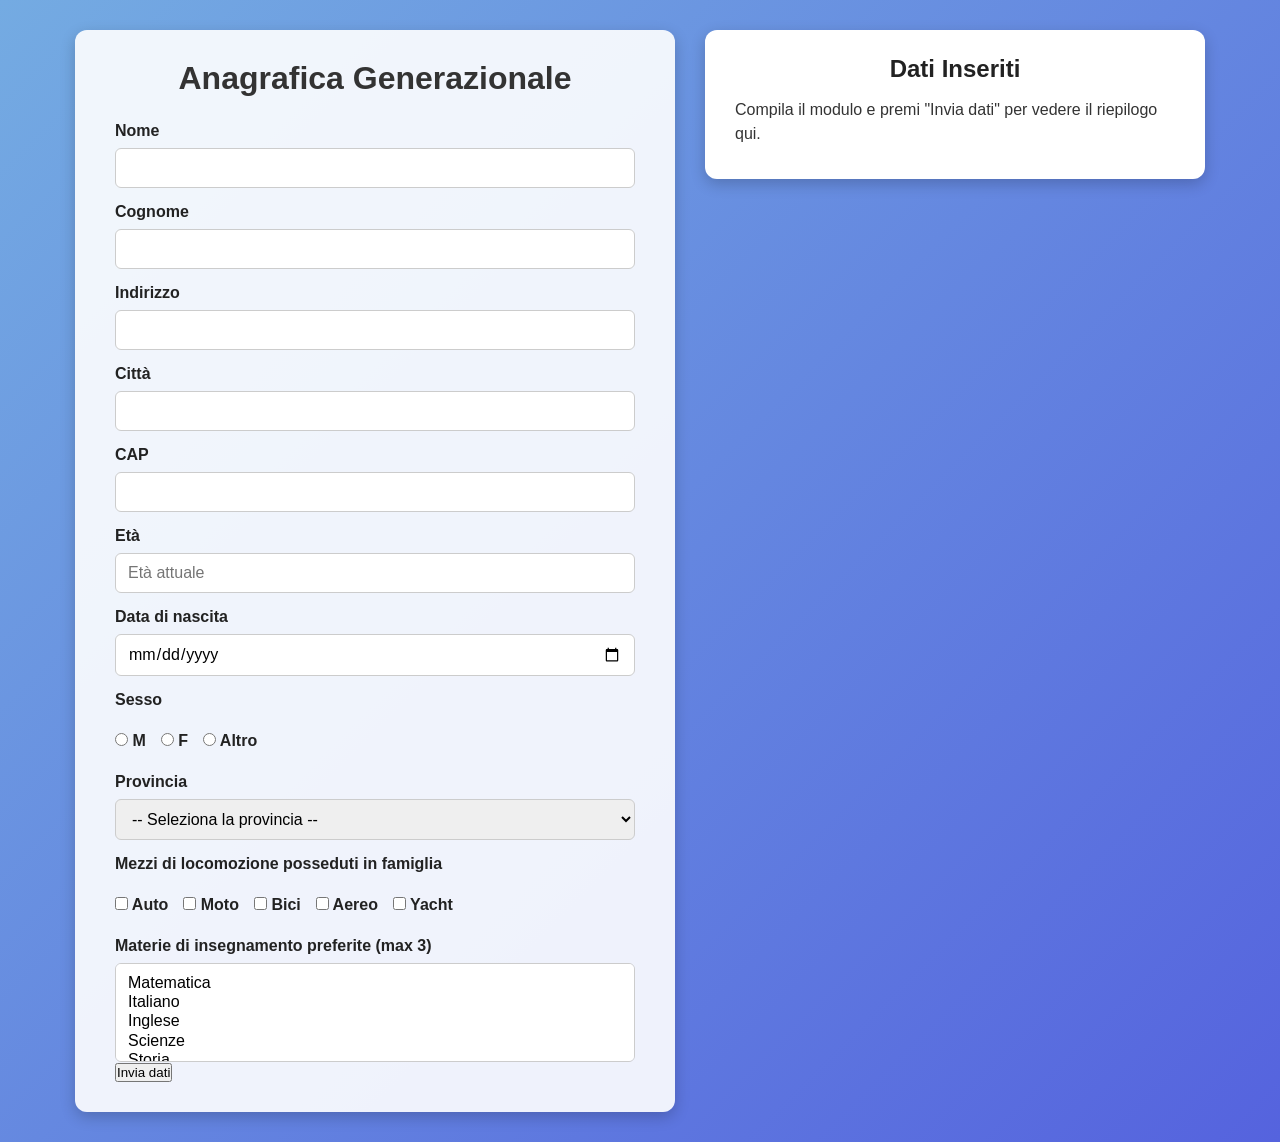
==== Anagrafica/index.html @ f3b71c74 "Add files via upload" ====
<!DOCTYPE html>
<html lang="it">
<head>
  <meta charset="UTF-8">
  <meta name="viewport" content="width=device-width, initial-scale=1.0">
  <title>Anagrafica Generazionale</title>
  <style>
    * {
      box-sizing: border-box;
      margin: 0;
      padding: 0;
      font-family: "Poppins", sans-serif;
    }

    body {
      background: linear-gradient(135deg, #74ABE2, #5563DE);
      min-height: 100vh;
      display: flex;
      justify-content: center;
      align-items: flex-start;
      padding: 30px;
      gap: 30px;
      flex-wrap: wrap;
    }

    form {
      background: rgba(255, 255, 255, 0.9);
      border-radius: 12px;
      padding: 30px 40px;
      box-shadow: 0 5px 15px rgba(0, 0, 0, 0.2);
      width: 100%;
      max-width: 600px;
    }

    h1 {
      text-align: center;
      color: #333;
      margin-bottom: 25px;
    }

    label {
      display: block;
      font-weight: 600;
      color: #222;
      margin-bottom: 8px;
      margin-top: 15px;
    }

    input[type="text"],
    input[type="number"],
    input[type="date"],
    select {
      width: 100%;
      padding: 10px 12px;
      border: 1px solid #ccc;
      border-radius: 6px;
      font-size: 1rem;
      transition: 0.2s;
    }

    .radio-group,
    .checkbox-group {
      display: flex;
      flex-wrap: wrap;
      gap: 15px;
      margin-top: 8px;
    }

    button {
      margin-top: 25px;
      width: 100%;
      padding: 12px;
      background: #5563DE;
      color: white;
      font-size: 1rem;
      border: none;
      border-radius: 8px;
      cursor: pointer;
      transition: background 0.3s;
    }

    button:hover {
      background: #3a47c1;
    }

    #output {
      background: white;
      border-radius: 12px;
      padding: 25px 30px;
      box-shadow: 0 5px 15px rgba(0, 0, 0, 0.2);
      max-width: 500px;
      width: 100%;
      color: #333;
    }

    #output h2 {
      text-align: center;
      margin-bottom: 15px;
      color: #222;
    }

    #output p {
      margin-bottom: 8px;
      line-height: 1.5;
    }
  </style>
</head>
<body>
  <form id="anagraficaForm">
    <h1>Anagrafica Generazionale</h1>

    <label for="nome">Nome</label>
    <input type="text" id="nome" name="nome" required>

    <label for="cognome">Cognome</label>
    <input type="text" id="cognome" name="cognome" required>

    <label for="indirizzo">Indirizzo</label>
    <input type="text" id="indirizzo" name="indirizzo">

    <label for="citta">Città</label>
    <input type="text" id="citta" name="citta">

    <label for="cap">CAP</label>
    <input type="text" id="cap" name="cap">

    <label for="eta">Età</label>
    <input type="number" id="eta" name="eta" placeholder="Età attuale">

    <label for="dataNascita">Data di nascita</label>
    <input type="date" id="dataNascita" name="dataNascita">

    <label>Sesso</label>
    <div class="radio-group">
      <label><input type="radio" name="sesso" value="M"> M</label>
      <label><input type="radio" name="sesso" value="F"> F</label>
      <label><input type="radio" name="sesso" value="Altro"> Altro</label>
    </div>

    <label for="provincia">Provincia</label>
    <select id="provincia" name="provincia">
      <option value="">-- Seleziona la provincia --</option>
      <option>RM - Roma</option>
      <option>MI - Milano</option>
      <option>NA - Napoli</option>
      <option>TO - Torino</option>
      <option>FI - Firenze</option>
      <option>VE - Venezia</option>
      <option>BA - Bari</option>
    </select>

    <label>Mezzi di locomozione posseduti in famiglia</label>
    <div class="checkbox-group">
      <label><input type="checkbox" name="mezzi" value="Auto"> Auto</label>
      <label><input type="checkbox" name="mezzi" value="Moto"> Moto</label>
      <label><input type="checkbox" name="mezzi" value="Bici"> Bici</label>
      <label><input type="checkbox" name="mezzi" value="Aereo"> Aereo</label>
      <label><input type="checkbox" name="mezzi" value="Yacht"> Yacht</label>
    </div>

    <label for="materie">Materie di insegnamento preferite (max 3)</label>
    <select id="materie" name="materie" multiple>
      <option>Matematica</option>
      <option>Italiano</option>
      <option>Inglese</option>
      <option>Scienze</option>
      <option>Storia</option>
      <option>Geografia</option>
      <option>Arte</option>
      <option>Educazione fisica</option>
      <option>Musica</option>
    </select>

    <input type="button" value="Invia dati" onclick="stampa()">
  </form>

  <div id="output">
    <h2>Dati Inseriti</h2>
    <p>Compila il modulo e premi "Invia dati" per vedere il riepilogo qui.</p>
  </div>
<script src="script.js"></script>

</body>
</html>
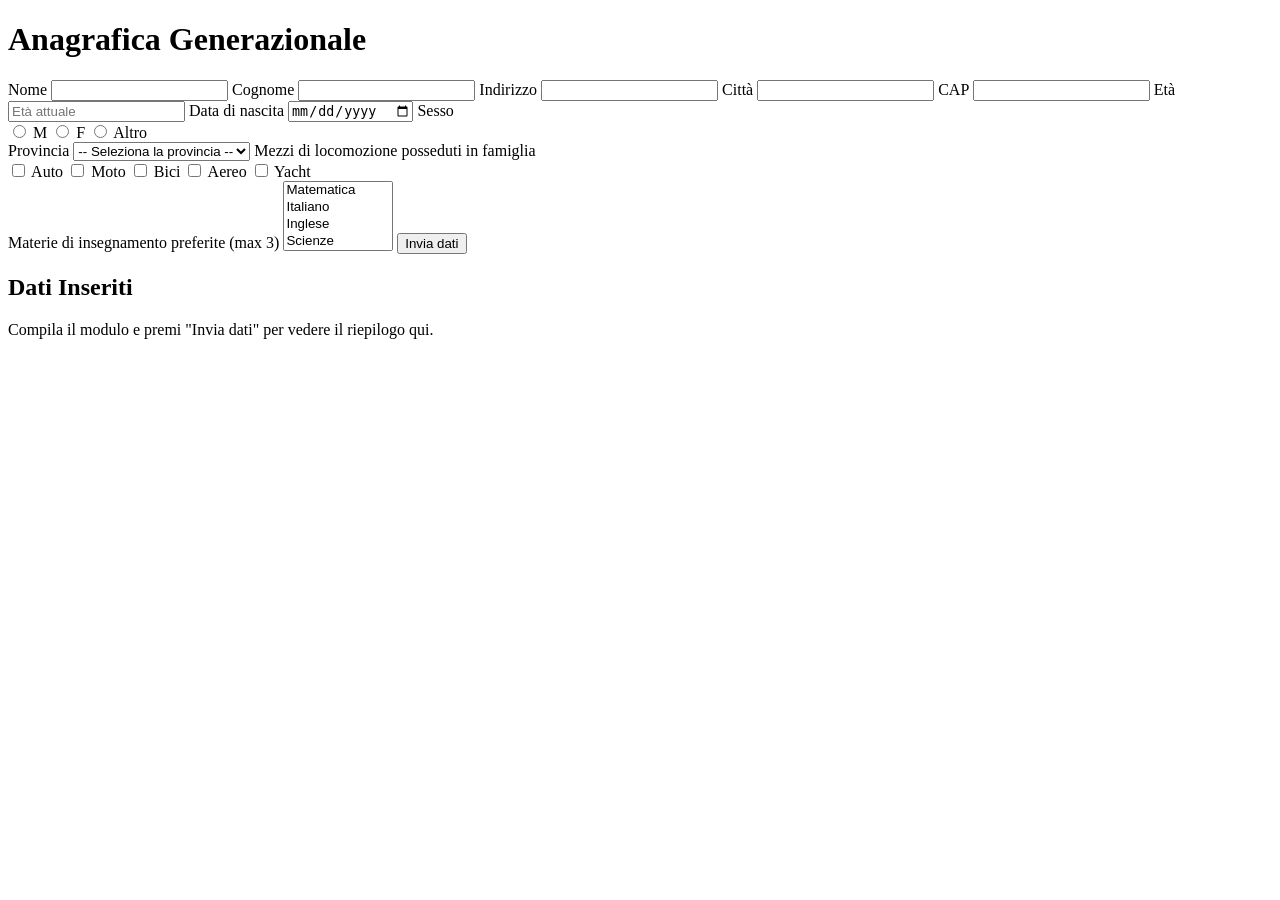
==== commit 434b1295: "Simplify index.html by removing styles and elements Removed extensive inline styles and unnecessary " ====
--- a/Anagrafica/index.html
+++ b/Anagrafica/index.html
@@ -4,106 +4,6 @@
   <meta charset="UTF-8">
   <meta name="viewport" content="width=device-width, initial-scale=1.0">
   <title>Anagrafica Generazionale</title>
-  <style>
-    * {
-      box-sizing: border-box;
-      margin: 0;
-      padding: 0;
-      font-family: "Poppins", sans-serif;
-    }
-
-    body {
-      background: linear-gradient(135deg, #74ABE2, #5563DE);
-      min-height: 100vh;
-      display: flex;
-      justify-content: center;
-      align-items: flex-start;
-      padding: 30px;
-      gap: 30px;
-      flex-wrap: wrap;
-    }
-
-    form {
-      background: rgba(255, 255, 255, 0.9);
-      border-radius: 12px;
-      padding: 30px 40px;
-      box-shadow: 0 5px 15px rgba(0, 0, 0, 0.2);
-      width: 100%;
-      max-width: 600px;
-    }
-
-    h1 {
-      text-align: center;
-      color: #333;
-      margin-bottom: 25px;
-    }
-
-    label {
-      display: block;
-      font-weight: 600;
-      color: #222;
-      margin-bottom: 8px;
-      margin-top: 15px;
-    }
-
-    input[type="text"],
-    input[type="number"],
-    input[type="date"],
-    select {
-      width: 100%;
-      padding: 10px 12px;
-      border: 1px solid #ccc;
-      border-radius: 6px;
-      font-size: 1rem;
-      transition: 0.2s;
-    }
-
-    .radio-group,
-    .checkbox-group {
-      display: flex;
-      flex-wrap: wrap;
-      gap: 15px;
-      margin-top: 8px;
-    }
-
-    button {
-      margin-top: 25px;
-      width: 100%;
-      padding: 12px;
-      background: #5563DE;
-      color: white;
-      font-size: 1rem;
-      border: none;
-      border-radius: 8px;
-      cursor: pointer;
-      transition: background 0.3s;
-    }
-
-    button:hover {
-      background: #3a47c1;
-    }
-
-    #output {
-      background: white;
-      border-radius: 12px;
-      padding: 25px 30px;
-      box-shadow: 0 5px 15px rgba(0, 0, 0, 0.2);
-      max-width: 500px;
-      width: 100%;
-      color: #333;
-    }
-
-    #output h2 {
-      text-align: center;
-      margin-bottom: 15px;
-      color: #222;
-    }
-
-    #output p {
-      margin-bottom: 8px;
-      line-height: 1.5;
-    }
-  </style>
 </head>
 <body>
   <form id="anagraficaForm">
@@ -182,3 +82,4 @@
 
 </body>
 </html>
+
